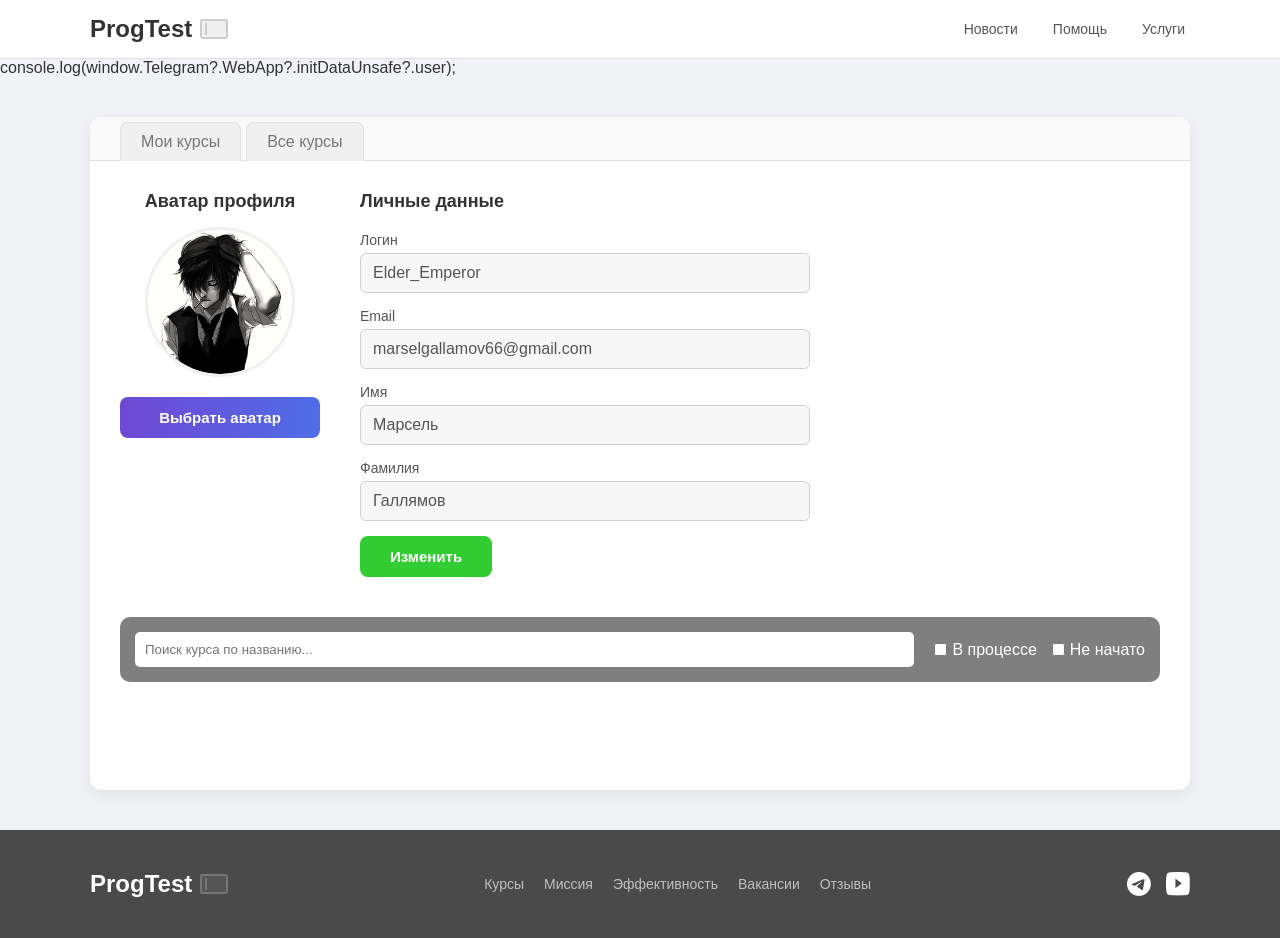
==== index.html @ c0dc3fa5 "connect tg" ====
<!DOCTYPE html>
<html lang="ru">
<head>
    <meta charset="UTF-8">
    <meta name="viewport" content="width=device-width, initial-scale=1.0">
    <title>ProgTest - Профиль (MVP)</title>
    <link rel="stylesheet" href="style.css">
    console.log(window.Telegram?.WebApp?.initDataUnsafe?.user);
</head>
<body>
    <script type="module" src="./src/main.js"></script>
</body>
</html>
---- style.css ----
* {
    box-sizing: border-box;
    margin: 0;
    padding: 0;
}

body {
    font-family: -apple-system, BlinkMacSystemFont, "Segoe UI", Roboto, Helvetica, Arial, sans-serif;
    background-color: #f0f2f5;
    color: #333;
}

.container {
    max-width: 1140px;
    margin: 0 auto;
    padding: 0 20px;
}

a {
    text-decoration: none;
    color: inherit;
}

img {
    max-width: 100%;
    display: block;
}


.header {
    background-color: #ffffff;
    padding: 15px 0;
    border-bottom: 1px solid #e0e0e0;
}

.header .container {
    display: flex;
    justify-content: space-between;
    align-items: center;
}

.logo {
    display: flex;
    align-items: center;
    font-size: 24px;
    font-weight: bold;
    color: #333;
}

.logo-icon {
    display: inline-block;
    width: 28px;
    height: 20px;
    background-color: #f0f0f0;
    border: 2px solid #ccc;
    border-radius: 3px;
    margin-left: 8px;
    position: relative;
}
.logo-icon::before {
    content: '';
    position: absolute;
    left: 3px;
    top: 50%;
    transform: translateY(-50%);
    width: 2px;
    height: 12px;
    background-color: #ccc;
}

.main-nav ul {
    display: flex;
    list-style: none;
    gap: 25px;
}

.main-nav a {
    font-size: 14px;
    color: #555;
    padding: 5px;
}
.main-nav a:hover {
    color: #000;
}

.main {
    padding: 40px 0;
}

.profile-card {
    background-color: #ffffff;
    border-radius: 12px;
    box-shadow: 0 4px 15px rgba(0, 0, 0, 0.07);
    overflow: hidden;
}


.profile-content {
    padding: 30px;
}

.profile-details {
    display: flex;
    gap: 40px;
    margin-bottom: 40px;
}

.profile-avatar {
    flex-basis: 200px;
    text-align: center;
}

.profile-avatar h2 {
    font-size: 18px;
    font-weight: 600;
    margin-bottom: 15px;
    color: #333;
}

.avatar-image {
    width: 150px;
    height: 150px;
    border-radius: 50%;
    object-fit: cover;
    margin: 0 auto 20px auto;
    border: 3px solid #f0f0f0;
}

.btn {
    border: none;
    border-radius: 8px;
    padding: 12px 24px;
    font-size: 15px;
    font-weight: 600;
    cursor: pointer;
    transition: all 0.2s ease;
}

.btn-avatar {
    background: linear-gradient(90deg, #6e48d3, #4f6de8);
    color: #ffffff;
    width: 100%;
}
.btn-avatar:hover {
    opacity: 0.9;
}

.profile-form {
    flex: 1;
    max-width: 450px;
    
}

.profile-form h2 {
    font-size: 18px;
    font-weight: 600;
    margin-bottom: 20px;
    color: #333;
}

.form-group {
    margin-bottom: 15px;
}

.form-group label {
    display: block;
    font-size: 14px;
    color: #555;
    margin-bottom: 5px;
}

.form-group input {
    width: 100%;
    padding: 10px 12px;
    font-size: 16px;
    border: 1px solid #d0d0d0;
    background-color: #f7f7f7;
    border-radius: 6px;
}

.btn-save {
    background-color: #32cd32;
    color: #ffffff;
    padding: 12px 30px;
}
.btn-save:hover {
    background-color: #28a728;
}



.courses-grid {
    display: grid;
    grid-template-columns: repeat(3, 300px);
    justify-content: center;
    gap: 25px;
}

.course-card {
    position: relative;
    border-radius: 12px;
    overflow: hidden;
    box-shadow: 0 4px 10px rgba(0, 0, 0, 0.1);
    color: #ffffff;
    height: 220px; 
    display: flex;
    flex-direction: column;
    justify-content: space-between;
    
    background-size: cover;
    background-position: center;
}

.course-card-category {
    position: relative;
    z-index: 2;
    padding: 15px;
    font-size: 18px;
    font-weight: 600;
}

.course-card-footer {
    position: relative;
    z-index: 2;
    padding: 15px;
    display: flex;
    align-items: center;
    gap: 12px;
}

.progress-container {
    flex: 1;
    display: flex;
    flex-direction: column;
}

.progress-bar {
    height: 8px;
    background-color: rgba(0, 0, 0, 0.4);
    border: 1px solid rgba(255, 255, 255, 0.2);
    border-radius: 8px;
    overflow: hidden; 
}

.progress-bar-inner {
    height: 100%;
    background-color: #2e8b57;
    border-radius: 7px 0 0 7px;
}

.btn-course {
    margin-top: 8px;
    width: 100%;
    
    background-color: #2e8b57;
    color: #ffffff;
    padding: 8px 18px;
    border-radius: 6px;
    font-size: 14px;
    font-weight: 600;
    border: 1px solid rgba(255, 255, 255, 0.3);
}

.btn-course.btn-start {
    background-color: #32cd32;
}

.course-card-percent {
    font-size: 14px;
    font-weight: 600;
    width: 40px;
    text-align: right;
}


.footer {
    background-color: #4a4a4a;
    color: #c0c0c0;
    padding: 40px 0;
    font-size: 14px;
}

.footer .container {
    display: flex;
    justify-content: space-between;
    align-items: center;
}

.footer .logo {
    color: #ffffff;
}

.footer .logo-icon {
    background-color: #555;
    border-color: #777;
}
.footer .logo-icon::before {
    background-color: #777;
}

.footer-nav ul {
    display: flex;
    list-style: none;
    gap: 20px;
}

.footer-nav a:hover {
    color: #ffffff;
}

.social-links {
    display: flex;
    gap: 15px;
}

.social-links a {
    display: block;
}

.social-links img {
    width: 24px;
    height: 24px;
    fill: #c0c0c0;
    transition: fill 0.2s ease;
}

.social-links a:hover svg {
    fill: #ffffff;
}


@media (max-width: 992px) {
    .courses-grid {
        grid-template-columns: repeat(2, 300px);
    }
    .profile-details {
        flex-direction: column;
        align-items: center;
    }
    .profile-form {
        width: 100%;
        max-width: 500px;
    }
}

@media (max-width: 768px) {
    .header .container {
        flex-direction: column;
        gap: 15px;
    }
    .footer .container {
        flex-direction: column;
        gap: 25px;
    }
    .footer-nav ul {
        flex-wrap: wrap;
        justify-content: center;
    }
    .courses-grid {
        grid-template-columns: repeat(2, 300px);
    }
}

@media (max-width: 680px) {
     .courses-grid {
        grid-template-columns: 300px;
    }
    .course-card {
        height: 220px;
    }
}

.hidden {
    display: none;
}

.all-courses-header {
  display: flex;
  align-items: flex-start;
  gap: 20px;
  margin-bottom: 30px;
}

.all-courses-avatar {
  width: 80px;
  height: 80px;
  border-radius: 50%;
  object-fit: cover;
  border: 3px solid #f0f0f0;
}

.motivation-box {
  flex: 1;
  background-color: #e0f8e5;
  border: 2px solid #50c878;
  border-radius: 12px;
  padding: 20px;
  font-size: 15px;
  line-height: 1.5;
  color: #333;
}

.all-courses-list {
  display: flex;
  flex-direction: column;
  gap: 15px;
}

.course-listing {
  display: flex;
  justify-content: space-between;
  align-items: center;
  border-radius: 12px;
  padding: 20px 25px;
  gap: 20px;
  min-height: 120px; 
  color: #ffffff;
  text-shadow: 0 1px 3px rgba(0,0,0,0.7);
  position: relative;
  overflow: hidden;
  background-size: cover;
  background-position: center;
  box-shadow: 0 4px 10px rgba(0, 0, 0, 0.1);
}

.course-listing::before {
  content: '';
  position: absolute;
  top: 0; left: 0; right: 0; bottom: 0;
  background: linear-gradient(90deg, rgba(0,0,0,0.6) 30%, rgba(0,0,0,0.2) 80%);
  z-index: 1;
}

.course-listing-info, .course-listing-actions {
  position: relative;
  z-index: 2;
}

#course-react {
  background-image: url('https://images.unsplash.com/photo-1633356122102-3fe601e05bd2?auto=format&fit=crop&q=80&w=1200');
}
#course-time {
  background-image: url('https://images.unsplash.com/photo-1506784983877-45594efa4cbe?auto=format&fit=crop&q=80&w=1200');
}
#course-startup {
  background-image: url('https://images.unsplash.com/photo-1556761175-59736c83c9e8?auto=format&fit=crop&q=80&w=1200');
}
#course-design {
  background-image: url('https://images.unsplash.com/photo-1572044162444-ad60f128b14b?auto=format&fit=crop&q=80&w=1200');
}
#course-english {
  background-image: url('https://images.unsplash.com/photo-1522881451255-f59ad836fdfb?auto=format&fit=crop&q=80&w=1200');
}


.course-listing-info {
  flex: 1;
}
.course-listing-info h3 {
  font-size: 20px;
  font-weight: 600;
  margin-bottom: 5px;
}
.course-listing-info p {
  font-size: 15px;
  color: #f0f0f0;
  line-height: 1.4;
  max-width: 85%;
}

.course-listing-actions {
  flex-basis: 220px;
  text-align: right;
}
.course-listing-actions span {
  display: block;
  font-size: 14px;
  font-weight: 500;
  margin-bottom: 12px;
}

.btn-enroll {
  background-color: #3f51b5;
  border: 1px solid rgba(255,255,255,0.4);
}
.btn-enroll:hover {
  background-color: #303f9f;
}


@media (max-width: 768px) {
 .all-courses-header {
    flex-direction: column;
    align-items: center; 
    padding: 0;
  }
 .course-listing {
    flex-direction: column;
    align-items: stretch;
    padding: 15px;
  }
 .course-listing-info p {
    max-width: 100%;
  }
 .course-listing-actions {
    flex-basis: auto; 
    text-align: left; 
    padding-right: 0;
    margin-top: 15px;
    display: flex;
    align-items: center;
    justify-content: space-between;
    gap: 15px;
  }
 .course-listing-actions span {
    margin-bottom: 0;
  }
 .btn-enroll {
    width: auto;
    padding-left: 20px;
    padding-right: 20px;
  }
}

.profile-tabs-wrapper {
    display: flex;
    background-color: #f9f9f9;
    padding-left: 30px;
    border-bottom: 1px solid #e0e0e0;
}

.tab-label {
    cursor: pointer;
    padding: 10px 20px;
    font-size: 16px;
    font-weight: 500;
    color: #777;
    margin-bottom: -1px;
    background-color: #f0f0f0;
    border: 1px solid #e0e0e0;
    border-bottom: none;
    border-top-left-radius: 8px;
    border-top-right-radius: 8px;
    margin-right: 5px;
    margin-top: 5px;
    transition: background-color 0.2s;
}

.tab-label:hover {
    background-color: #e8e8e8;
}

/* Стилизация АКТИВНОЙ вкладки */
#tab-my-courses:checked ~ .profile-tabs-wrapper .tab-label[for="tab-my-courses"],
#tab-all-courses:checked ~ .profile-tabs-wrapper .tab-label[for="tab-all-courses"] {
    color: #333;
    font-weight: 600;
    background-color: #bdfcc9;
    border: 1px solid #a8e6b6;
    border-bottom: 1px solid #bdfcc9;
    padding: 15px 25px;
    margin-top: 0;
}

.tab-content {
    display: none;
}

#tab-my-courses:checked ~ .profile-tabs-wrapper ~ .profile-content #content-my-courses {
    display: block;
}

#tab-all-courses:checked ~ .profile-tabs-wrapper ~ .profile-content #content-all-courses {
    display: block;
}


.modal {
    display: none;
    position: fixed;
    z-index: 1000;
    left: 0;
    top: 0;
    width: 100%;
    height: 100%;
    overflow: auto;
    background-color: rgba(0,0,0,0.4);
    padding-top: 60px;
}

.modal-content {
    background-image: url("./img/Rectangle\ 74.png"); 
    background-size: cover;
    background-position: center;
    margin: 5% auto;
    padding: 20px;
    border-radius: 10px;
    width: 300px;
    max-width: 100%;
    position: relative;
    color: #fff; 
}

.close {
    position: absolute;
    right: 10px;
    top: 10px;
    color: #fff;
    font-size: 28px;
    font-weight: bold;
    cursor: pointer;
}

.close:hover,
.close:focus {
    color: #ccc;
    text-decoration: none;
    cursor: pointer;
}

.modal-content h2 {
    text-align: center;
    margin-bottom: 20px;
    color: #fff;
}

.modal-content .form-group input {
    background-color: #d1f2eb; 
    border: none;
    border-radius: 5px;
}

.modal-content .btn-save {
    background-color: #32cd32;
    color: #fff;
    width: 100%;
    border-radius: 20px; 
    margin-top: 20px;
}
/* ==================================== */
/* Стили для Поиска и Фильтров (My Courses) */
/* ==================================== */

.filter-panel {
    margin: 20px 0;
    padding: 15px;
    background: rgba(0, 0, 0, 0.5); /* Темный полупрозрачный фон */
    border-radius: 10px;
    display: flex;
    flex-wrap: wrap;
    gap: 20px;
    align-items: center;
    color: white;
}

.search-box {
    flex-grow: 1;
}

.filter-checkboxes {
    display: flex;
    gap: 15px;
}

.filter-checkboxes label {
    cursor: pointer;
    display: flex;
    align-items: center;
    gap: 5px;
}

/* ==================================== */
/* ОБЩИЕ СТИЛИ ДЛЯ ПОЛЕЙ ВВОДА */
/* ==================================== */

.app-input {
    width: 100%;
    padding: 10px;
    border-radius: 5px;
    border: none;
    outline: none;
    background: #fff;
    color: #333;
}

/* ==================================== */
/* Стили для Поиска (All Courses) */
/* ==================================== */

/* Обертка для контейнера поиска во 'Всех курсах' */
.search-bar-wrapper {
    margin: 0 0 20px 0;
}

/* Переопределяем padding и border-radius для более крупного поля "Все курсы" */
#all-courses-search {
    padding: 15px; 
    border-radius: 10px; 
    font-size: 16px;
}
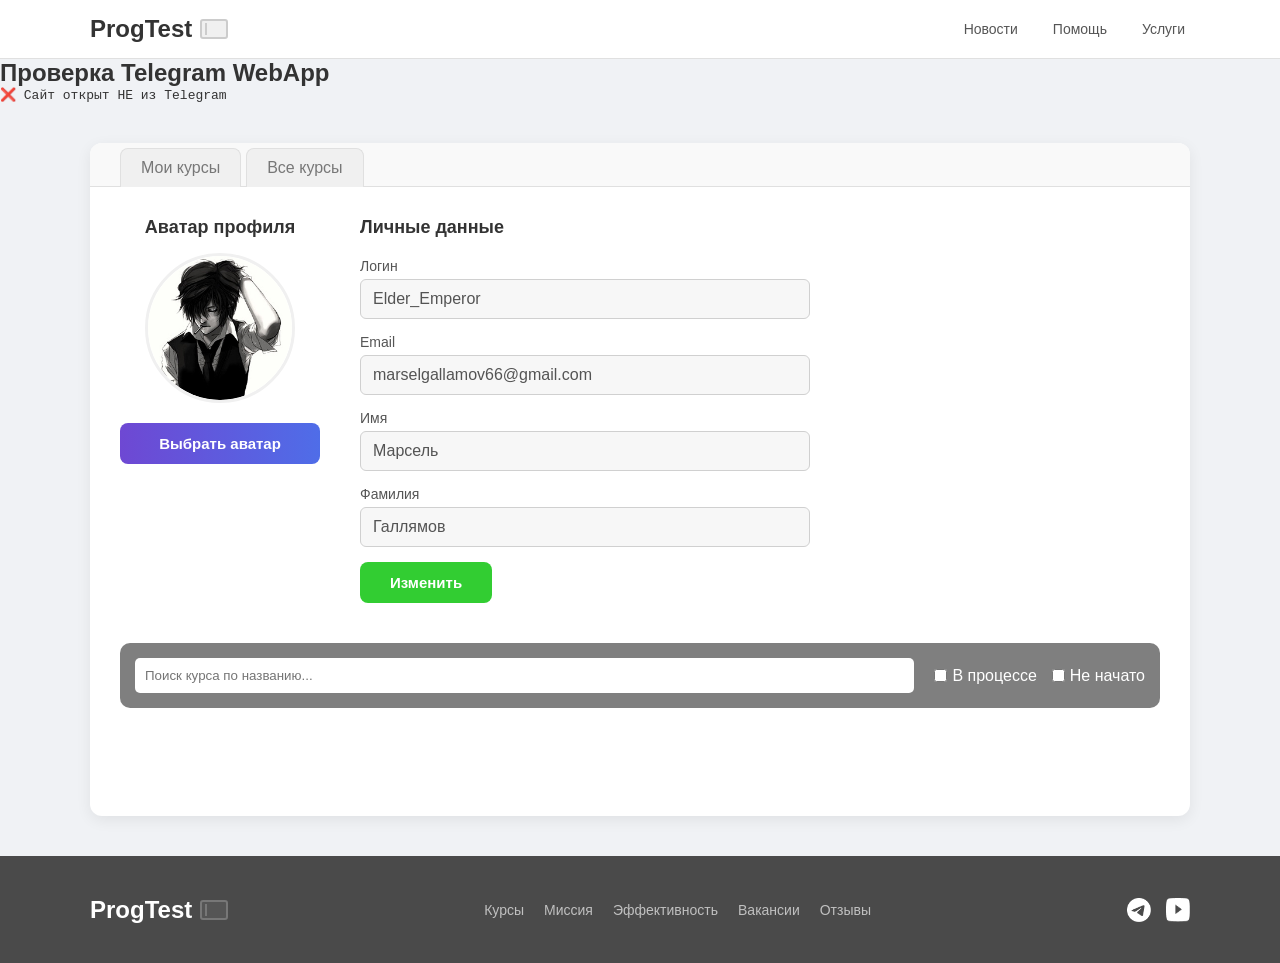
==== commit 20659b38: "Update index.html" ====
--- a/index.html
+++ b/index.html
@@ -5,9 +5,36 @@
     <meta name="viewport" content="width=device-width, initial-scale=1.0">
     <title>ProgTest - Профиль (MVP)</title>
     <link rel="stylesheet" href="style.css">
-    console.log(window.Telegram?.WebApp?.initDataUnsafe?.user);
 </head>
 <body>
+
+    <h2>Проверка Telegram WebApp</h2>
+    <pre id="output">Загрузка...</pre>
+
+    <script>
+        document.addEventListener("DOMContentLoaded", () => {
+            const output = document.getElementById("output");
+
+            if (!window.Telegram || !window.Telegram.WebApp) {
+                output.textContent = "❌ Сайт открыт НЕ из Telegram";
+                return;
+            }
+
+            const user = window.Telegram.WebApp.initDataUnsafe?.user;
+
+            if (!user) {
+                output.textContent = "⚠️ Telegram есть, но данные пользователя отсутствуют";
+                return;
+            }
+
+            output.textContent =
+                "✅ Открыто из Telegram\n\n" +
+                "ID: " + user.id + "\n" +
+                "Username: @" + (user.username ?? "нет") + "\n" +
+                "Имя: " + user.first_name;
+        });
+    </script>
+
     <script type="module" src="./src/main.js"></script>
 </body>
-</html>+</html>
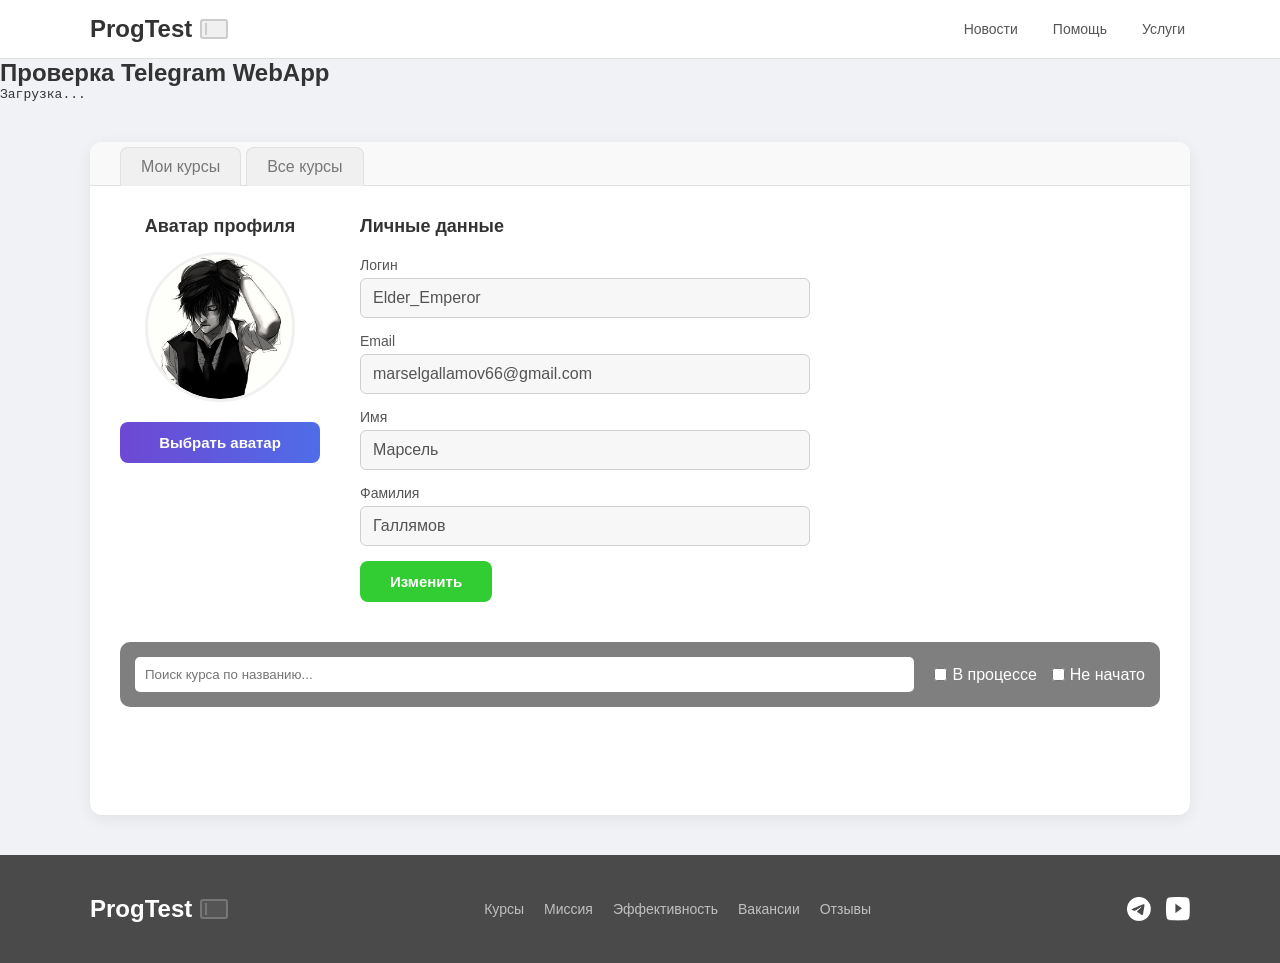
==== commit db9f0c68: "Update index.html" ====
--- a/index.html
+++ b/index.html
@@ -4,6 +4,7 @@
     <meta charset="UTF-8">
     <meta name="viewport" content="width=device-width, initial-scale=1.0">
     <title>ProgTest - Профиль (MVP)</title>
+    <script src="https://telegram.org/js/telegram-web-app.js"></script>
     <link rel="stylesheet" href="style.css">
 </head>
 <body>
@@ -15,12 +16,18 @@
         document.addEventListener("DOMContentLoaded", () => {
             const output = document.getElementById("output");
 
-            if (!window.Telegram || !window.Telegram.WebApp) {
-                output.textContent = "❌ Сайт открыт НЕ из Telegram";
+            // Инициализируем объект Telegram
+            const tg = window.Telegram.WebApp;
+
+            // Сообщаем Telegram, что приложение готово
+            tg.ready();
+
+            if (!tg.initDataUnsafe || Object.keys(tg.initDataUnsafe).length === 0) {
+                output.textContent = "❌ Сайт открыт НЕ из Telegram (или данные не переданы)";
                 return;
             }
 
-            const user = window.Telegram.WebApp.initDataUnsafe?.user;
+            const user = tg.initDataUnsafe?.user;
 
             if (!user) {
                 output.textContent = "⚠️ Telegram есть, но данные пользователя отсутствуют";
@@ -32,6 +39,9 @@
                 "ID: " + user.id + "\n" +
                 "Username: @" + (user.username ?? "нет") + "\n" +
                 "Имя: " + user.first_name;
+            
+            // Опционально: расширить приложение на весь экран
+            tg.expand();
         });
     </script>
 
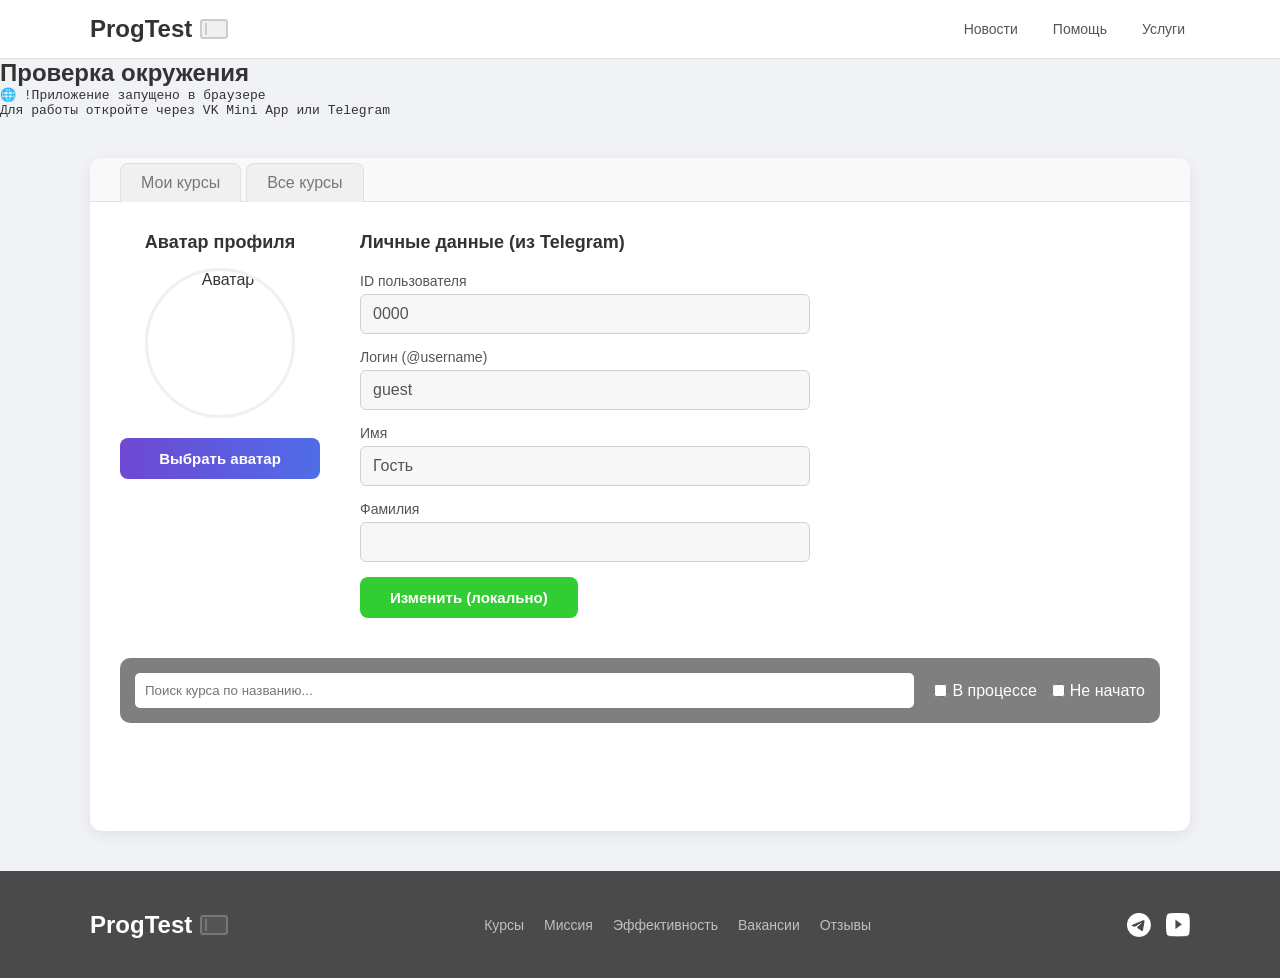
==== commit 8d94e475: "try2" ====
--- a/index.html
+++ b/index.html
@@ -4,47 +4,104 @@
     <meta charset="UTF-8">
     <meta name="viewport" content="width=device-width, initial-scale=1.0">
     <title>ProgTest - Профиль (MVP)</title>
-    <script src="https://telegram.org/js/telegram-web-app.js"></script>
     <link rel="stylesheet" href="style.css">
 </head>
 <body>
 
-    <h2>Проверка Telegram WebApp</h2>
+    <h2>Проверка окружения</h2>
     <pre id="output">Загрузка...</pre>
 
     <script>
-        document.addEventListener("DOMContentLoaded", () => {
+        // ============================================
+        // УНИВЕРСАЛЬНАЯ ИНИЦИАЛИЗАЦИЯ ДЛЯ VK И TELEGRAM
+        // ============================================
+        
+        (function() {
             const output = document.getElementById("output");
-
-            // Инициализируем объект Telegram
-            const tg = window.Telegram.WebApp;
-
-            // Сообщаем Telegram, что приложение готово
-            tg.ready();
-
-            if (!tg.initDataUnsafe || Object.keys(tg.initDataUnsafe).length === 0) {
-                output.textContent = "❌ Сайт открыт НЕ из Telegram (или данные не переданы)";
-                return;
+            
+            // Определяем окружение
+            const isVK = window.location.search.includes('vk_app_id') || 
+                         window.location.hash.includes('vk_platform') ||
+                         window.location.href.includes('vk_platform');
+            
+            const isTelegram = !isVK && (typeof window.Telegram !== 'undefined' || 
+                                          window.location.search.includes('tgWebAppData'));
+            
+            if (isVK) {
+                output.textContent = "🔄 Обнаружен VK Mini App, инициализация...";
+                
+                // Загружаем VK Bridge
+                const script = document.createElement('script');
+                script.src = 'https://unpkg.com/@vkontakte/vk-bridge/dist/browser.min.js';
+                script.onload = () => {
+                    window.vkBridge.send('VKWebAppInit')
+                        .then(() => {
+                            output.textContent = "✅ VK Mini App инициализирован успешно!";
+                            
+                            // Получаем данные пользователя
+                            return window.vkBridge.send('VKWebAppGetUserInfo');
+                        })
+                        .then(user => {
+                            if (user) {
+                                output.textContent += "\n\n👤 Данные пользователя:\n" +
+                                    "ID: " + user.id + "\n" +
+                                    "Имя: " + user.first_name + " " + (user.last_name || '');
+                            }
+                        })
+                        .catch(err => {
+                            console.error('VK error:', err);
+                            output.textContent = "⚠️ VK инициализирован, но есть ошибки: " + (err.message || 'неизвестно');
+                        });
+                };
+                script.onerror = () => {
+                    output.textContent = "❌ Ошибка загрузки VK Bridge";
+                };
+                document.head.appendChild(script);
             }
-
-            const user = tg.initDataUnsafe?.user;
-
-            if (!user) {
-                output.textContent = "⚠️ Telegram есть, но данные пользователя отсутствуют";
-                return;
+            else if (isTelegram) {
+                // Ждём загрузки Telegram SDK (он уже подключён в head)
+                const checkTelegram = setInterval(() => {
+                    if (window.Telegram && window.Telegram.WebApp) {
+                        clearInterval(checkTelegram);
+                        
+                        const tg = window.Telegram.WebApp;
+                        tg.ready();
+                        tg.expand();
+                        
+                        if (!tg.initDataUnsafe || Object.keys(tg.initDataUnsafe).length === 0) {
+                            output.textContent = "❌ С!айт открыт НЕ из Telegram (или данные не переданы)";
+                            return;
+                        }
+                        
+                        const user = tg.initDataUnsafe?.user;
+                        
+                        if (!user) {
+                            output.textContent = "⚠️ Telegram ес!ть, но данные пользователя отсутствуют";
+                            return;
+                        }
+                        
+                        output.textContent = 
+                            "✅ Открыто из Telegram\n\n" +
+                            "ID: " + user.id + "\n" +
+                            "Username: @" + (user.username ?? "нет") + "\n" +
+                            "Имя: " + user.first_name;
+                    }
+                }, 50);
+                
+                // Таймаут на случай, если Telegram SDK не загрузился
+                setTimeout(() => {
+                    if (!window.Telegram || !window.Telegram.WebApp) {
+                        output.textContent = "❌ Telegram SDK не загрузился";
+                    }
+                }, 3000);
             }
-
-            output.textContent =
-                "✅ Открыто из Telegram\n\n" +
-                "ID: " + user.id + "\n" +
-                "Username: @" + (user.username ?? "нет") + "\n" +
-                "Имя: " + user.first_name;
-            
-            // Опционально: расширить приложение на весь экран
-            tg.expand();
-        });
+            else {
+                output.textContent = "🌐 !Приложение запущено в браузере\n" +
+                                     "Для работы откройте через VK Mini App или Telegram";
+            }
+        })();
     </script>
 
     <script type="module" src="./src/main.js"></script>
 </body>
-</html>
+</html>
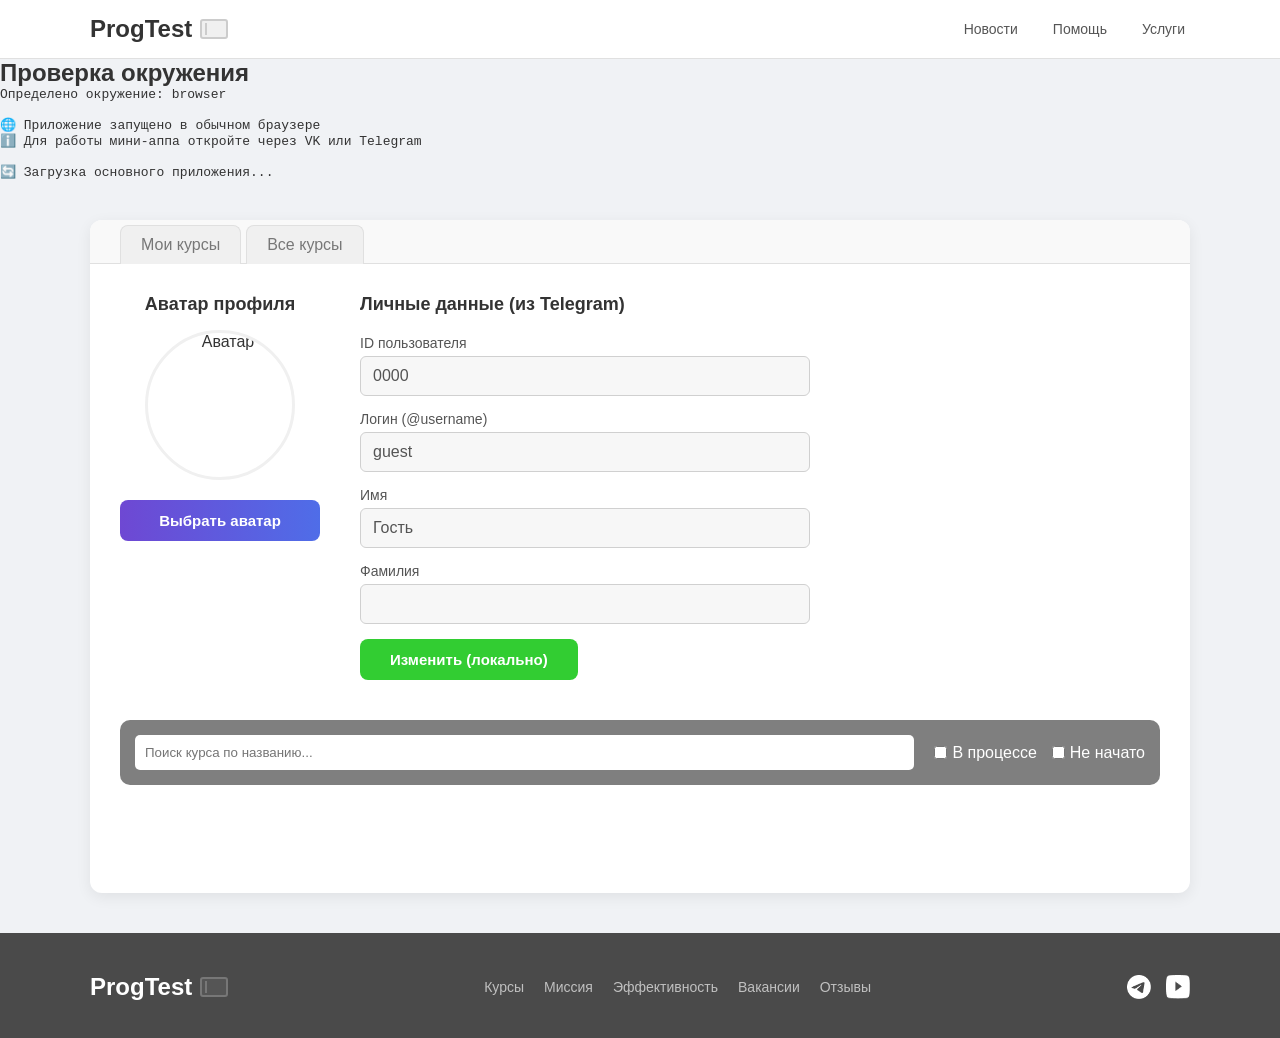
==== commit 353f48c7: "finish add vk" ====
--- a/index.html
+++ b/index.html
@@ -5,6 +5,9 @@
     <meta name="viewport" content="width=device-width, initial-scale=1.0">
     <title>ProgTest - Профиль (MVP)</title>
     <link rel="stylesheet" href="style.css">
+    <!-- VK Bridge будет подгружён динамически, если нужно -->
+    <!-- Telegram SDK подключаем, но он пригодится только в Telegram -->
+    <script src="https://telegram.org/js/telegram-web-app.js"></script>
 </head>
 <body>
 
@@ -12,96 +15,114 @@
     <pre id="output">Загрузка...</pre>
 
     <script>
-        // ============================================
-        // УНИВЕРСАЛЬНАЯ ИНИЦИАЛИЗАЦИЯ ДЛЯ VK И TELEGRAM
-        // ============================================
-        
         (function() {
-            const output = document.getElementById("output");
+            const output = document.getElementById('output');
             
-            // Определяем окружение
-            const isVK = window.location.search.includes('vk_app_id') || 
-                         window.location.hash.includes('vk_platform') ||
-                         window.location.href.includes('vk_platform');
+            // ---- Функция определения платформы ----
+            function detectPlatform() {
+                // 1. Если есть window.vkBridge и он уже готов к отправке команд — это VK
+                if (window.vkBridge && typeof window.vkBridge.send === 'function') {
+                    return 'vk';
+                }
+                // 2. Если в URL есть параметры VK
+                if (window.location.search.includes('vk_app_id') || 
+                    window.location.hash.includes('vk_platform')) {
+                    return 'vk';
+                }
+                // 3. Если есть объект Telegram и его WebApp — это Telegram
+                if (window.Telegram && window.Telegram.WebApp) {
+                    return 'telegram';
+                }
+                // 4. Если в URL есть параметры Telegram (на случай, если скрипт ещё не загрузился)
+                if (window.location.search.includes('tgWebAppData')) {
+                    return 'telegram';
+                }
+                // 5. Иначе браузер
+                return 'browser';
+            }
             
-            const isTelegram = !isVK && (typeof window.Telegram !== 'undefined' || 
-                                          window.location.search.includes('tgWebAppData'));
+            let platform = detectPlatform();
+            output.textContent = `Определено окружение: ${platform}\n\n`;
             
-            if (isVK) {
-                output.textContent = "🔄 Обнаружен VK Mini App, инициализация...";
+            // ---- Инициализация VK ----
+            if (platform === 'vk') {
+                // Если vkBridge ещё не загружен, подгружаем
+                if (!window.vkBridge) {
+                    const script = document.createElement('script');
+                    script.src = 'https://unpkg.com/@vkontakte/vk-bridge/dist/browser.min.js';
+                    script.onload = () => initVK();
+                    script.onerror = () => {
+                        output.textContent += '❌ Ошибка загрузки VK Bridge\n';
+                    };
+                    document.head.appendChild(script);
+                } else {
+                    initVK();
+                }
                 
-                // Загружаем VK Bridge
-                const script = document.createElement('script');
-                script.src = 'https://unpkg.com/@vkontakte/vk-bridge/dist/browser.min.js';
-                script.onload = () => {
+                function initVK() {
+                    output.textContent += '🔄 Отправляем VKWebAppInit...\n';
                     window.vkBridge.send('VKWebAppInit')
                         .then(() => {
-                            output.textContent = "✅ VK Mini App инициализирован успешно!";
-                            
-                            // Получаем данные пользователя
+                            output.textContent += '✅ VKWebAppInit успешно отправлен\n';
+                            // Получаем данные пользователя (если нужно)
                             return window.vkBridge.send('VKWebAppGetUserInfo');
                         })
                         .then(user => {
                             if (user) {
-                                output.textContent += "\n\n👤 Данные пользователя:\n" +
-                                    "ID: " + user.id + "\n" +
-                                    "Имя: " + user.first_name + " " + (user.last_name || '');
+                                output.textContent += `👤 Пользователь: ${user.first_name} ${user.last_name || ''} (id: ${user.id})\n`;
                             }
                         })
                         .catch(err => {
-                            console.error('VK error:', err);
-                            output.textContent = "⚠️ VK инициализирован, но есть ошибки: " + (err.message || 'неизвестно');
+                            output.textContent += `⚠️ Ошибка при инициализации VK: ${err.message || err}\n`;
                         });
-                };
-                script.onerror = () => {
-                    output.textContent = "❌ Ошибка загрузки VK Bridge";
-                };
-                document.head.appendChild(script);
+                }
             }
-            else if (isTelegram) {
-                // Ждём загрузки Telegram SDK (он уже подключён в head)
-                const checkTelegram = setInterval(() => {
+            
+            // ---- Инициализация Telegram ----
+            else if (platform === 'telegram') {
+                // Ждём, пока Telegram SDK полностью загрузится
+                const waitForTelegram = setInterval(() => {
                     if (window.Telegram && window.Telegram.WebApp) {
-                        clearInterval(checkTelegram);
-                        
+                        clearInterval(waitForTelegram);
                         const tg = window.Telegram.WebApp;
                         tg.ready();
                         tg.expand();
                         
-                        if (!tg.initDataUnsafe || Object.keys(tg.initDataUnsafe).length === 0) {
-                            output.textContent = "❌ С!айт открыт НЕ из Telegram (или данные не переданы)";
-                            return;
-                        }
+                        output.textContent += '✅ Telegram WebApp готов\n';
                         
                         const user = tg.initDataUnsafe?.user;
-                        
-                        if (!user) {
-                            output.textContent = "⚠️ Telegram ес!ть, но данные пользователя отсутствуют";
-                            return;
+                        if (user) {
+                            output.textContent += 
+                                `👤 Пользователь:\n` +
+                                `  ID: ${user.id}\n` +
+                                `  Имя: ${user.first_name} ${user.last_name || ''}\n` +
+                                `  Username: @${user.username || 'нет'}\n`;
+                        } else {
+                            output.textContent += '⚠️ Данные пользователя отсутствуют (возможно, открыто не из Telegram)\n';
                         }
-                        
-                        output.textContent = 
-                            "✅ Открыто из Telegram\n\n" +
-                            "ID: " + user.id + "\n" +
-                            "Username: @" + (user.username ?? "нет") + "\n" +
-                            "Имя: " + user.first_name;
                     }
                 }, 50);
                 
-                // Таймаут на случай, если Telegram SDK не загрузился
+                // Таймаут на случай, если Telegram так и не появился
                 setTimeout(() => {
                     if (!window.Telegram || !window.Telegram.WebApp) {
-                        output.textContent = "❌ Telegram SDK не загрузился";
+                        output.textContent += '❌ Telegram SDK не загрузился вовремя\n';
                     }
                 }, 3000);
             }
+            
+            // ---- Браузер ----
             else {
-                output.textContent = "🌐 !Приложение запущено в браузере\n" +
-                                     "Для работы откройте через VK Mini App или Telegram";
+                output.textContent += '🌐 Приложение запущено в обычном браузере\n';
+                output.textContent += 'ℹ️ Для работы мини-аппа откройте через VK или Telegram\n';
             }
+            
+            // ---- Сообщаем, что основной скрипт (main.js) будет загружен ----
+            output.textContent += '\n🔄 Загрузка основного приложения...\n';
         })();
     </script>
-
+    
+    <!-- Ваш основной модуль -->
     <script type="module" src="./src/main.js"></script>
 </body>
 </html>
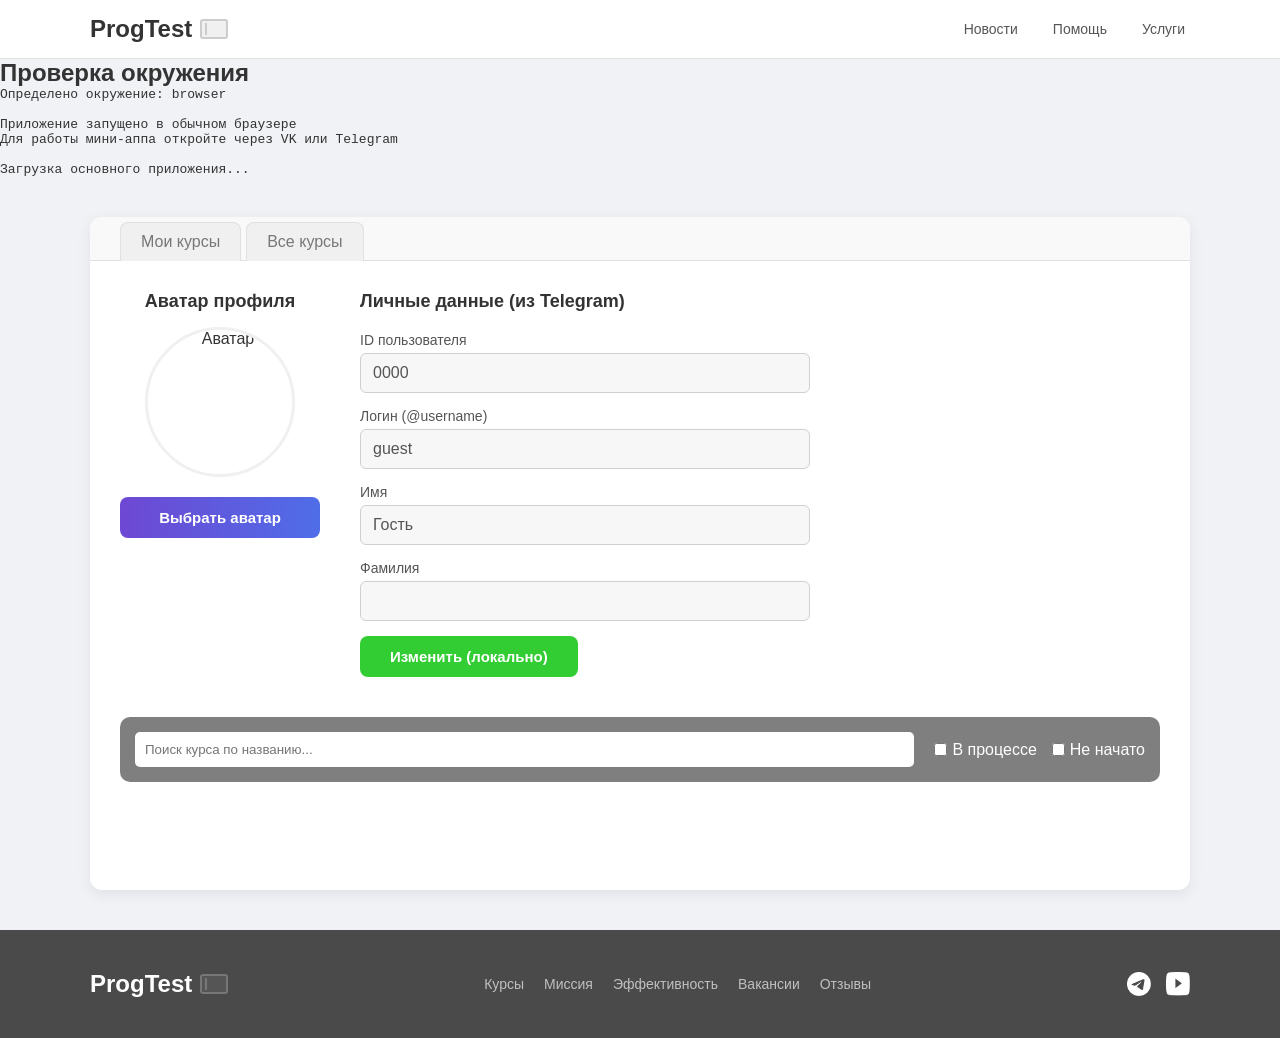
==== commit 9223cc41: "Update index.html" ====
--- a/index.html
+++ b/index.html
@@ -5,8 +5,6 @@
     <meta name="viewport" content="width=device-width, initial-scale=1.0">
     <title>ProgTest - Профиль (MVP)</title>
     <link rel="stylesheet" href="style.css">
-    <!-- VK Bridge будет подгружён динамически, если нужно -->
-    <!-- Telegram SDK подключаем, но он пригодится только в Telegram -->
     <script src="https://telegram.org/js/telegram-web-app.js"></script>
 </head>
 <body>
@@ -18,35 +16,28 @@
         (function() {
             const output = document.getElementById('output');
             
-            // ---- Функция определения платформы ----
             function detectPlatform() {
-                // 1. Если есть window.vkBridge и он уже готов к отправке команд — это VK
                 if (window.vkBridge && typeof window.vkBridge.send === 'function') {
                     return 'vk';
                 }
-                // 2. Если в URL есть параметры VK
                 if (window.location.search.includes('vk_app_id') || 
                     window.location.hash.includes('vk_platform')) {
                     return 'vk';
                 }
-                // 3. Если есть объект Telegram и его WebApp — это Telegram
                 if (window.Telegram && window.Telegram.WebApp) {
                     return 'telegram';
                 }
-                // 4. Если в URL есть параметры Telegram (на случай, если скрипт ещё не загрузился)
+
                 if (window.location.search.includes('tgWebAppData')) {
                     return 'telegram';
                 }
-                // 5. Иначе браузер
                 return 'browser';
             }
             
             let platform = detectPlatform();
             output.textContent = `Определено окружение: ${platform}\n\n`;
             
-            // ---- Инициализация VK ----
             if (platform === 'vk') {
-                // Если vkBridge ещё не загружен, подгружаем
                 if (!window.vkBridge) {
                     const script = document.createElement('script');
                     script.src = 'https://unpkg.com/@vkontakte/vk-bridge/dist/browser.min.js';
@@ -63,24 +54,21 @@
                     output.textContent += '🔄 Отправляем VKWebAppInit...\n';
                     window.vkBridge.send('VKWebAppInit')
                         .then(() => {
-                            output.textContent += '✅ VKWebAppInit успешно отправлен\n';
-                            // Получаем данные пользователя (если нужно)
+                            output.textContent += 'VKWebAppInit успешно отправлен\n';
                             return window.vkBridge.send('VKWebAppGetUserInfo');
                         })
                         .then(user => {
                             if (user) {
-                                output.textContent += `👤 Пользователь: ${user.first_name} ${user.last_name || ''} (id: ${user.id})\n`;
+                                output.textContent += `Пользователь: ${user.first_name} ${user.last_name || ''} (id: ${user.id})\n`;
                             }
                         })
                         .catch(err => {
-                            output.textContent += `⚠️ Ошибка при инициализации VK: ${err.message || err}\n`;
+                            output.textContent += `Ошибка при инициализации VK: ${err.message || err}\n`;
                         });
                 }
             }
             
-            // ---- Инициализация Telegram ----
             else if (platform === 'telegram') {
-                // Ждём, пока Telegram SDK полностью загрузится
                 const waitForTelegram = setInterval(() => {
                     if (window.Telegram && window.Telegram.WebApp) {
                         clearInterval(waitForTelegram);
@@ -93,36 +81,33 @@
                         const user = tg.initDataUnsafe?.user;
                         if (user) {
                             output.textContent += 
-                                `👤 Пользователь:\n` +
+                                ` Пользователь:\n` +
                                 `  ID: ${user.id}\n` +
                                 `  Имя: ${user.first_name} ${user.last_name || ''}\n` +
                                 `  Username: @${user.username || 'нет'}\n`;
                         } else {
-                            output.textContent += '⚠️ Данные пользователя отсутствуют (возможно, открыто не из Telegram)\n';
+                            output.textContent += 'Данные пользователя отсутствуют (возможно, открыто не из Telegram)\n';
                         }
                     }
                 }, 50);
                 
-                // Таймаут на случай, если Telegram так и не появился
                 setTimeout(() => {
                     if (!window.Telegram || !window.Telegram.WebApp) {
-                        output.textContent += '❌ Telegram SDK не загрузился вовремя\n';
+                        output.textContent += 'Telegram SDK не загрузился вовремя\n';
                     }
                 }, 3000);
             }
             
-            // ---- Браузер ----
             else {
-                output.textContent += '🌐 Приложение запущено в обычном браузере\n';
-                output.textContent += 'ℹ️ Для работы мини-аппа откройте через VK или Telegram\n';
+                output.textContent += 'Приложение запущено в обычном браузере\n';
+                output.textContent += 'Для работы мини-аппа откройте через VK или Telegram\n';
             }
             
-            // ---- Сообщаем, что основной скрипт (main.js) будет загружен ----
-            output.textContent += '\n🔄 Загрузка основного приложения...\n';
+            output.textContent += '\nЗагрузка основного приложения...\n';
         })();
     </script>
     
     <!-- Ваш основной модуль -->
     <script type="module" src="./src/main.js"></script>
 </body>
-</html>+</html>
